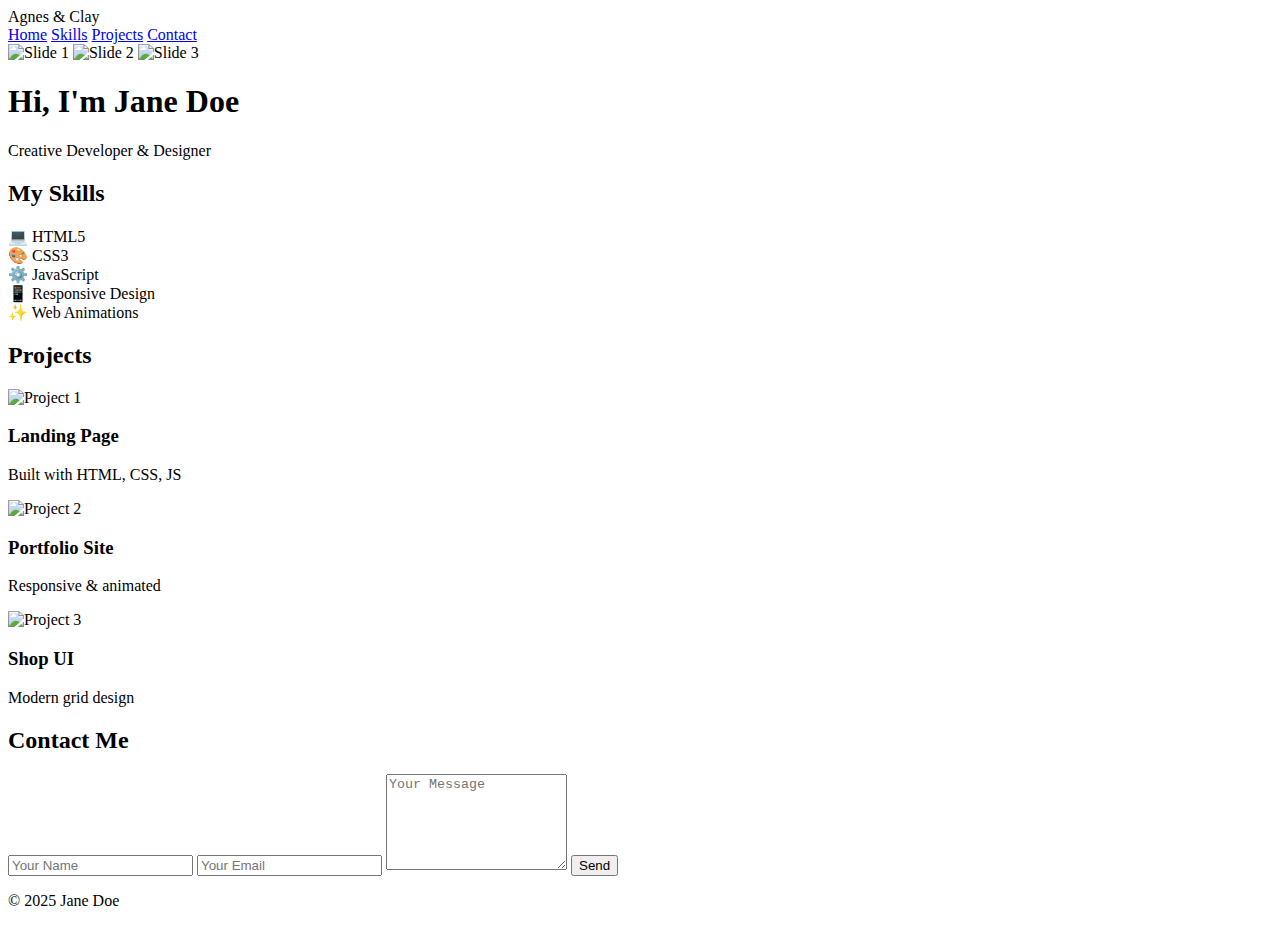
==== test.html @ eb70f891 "Add assets" ====
<!DOCTYPE html>
<html lang="en">
<head>
  <meta charset="UTF-8" />
  <meta name="viewport" content="width=device-width, initial-scale=1.0"/>
  <title>Agnes & Clay | Portfolio</title>
  <link rel="stylesheet" href="style.css" />
  <link href="https://fonts.googleapis.com/css2?family=Montserrat:wght@400;700&display=swap" rel="stylesheet">
</head>
<body>

  <!-- Navigation -->
  <nav>
    <div class="logo">Agnes & Clay</div>
    <div class="nav-links">
      <a href="#hero">Home</a>
      <a href="#skills">Skills</a>
      <a href="#projects">Projects</a>
      <a href="#contact">Contact</a>
    </div>
  </nav>

  <!-- HERO SLIDER -->
  <section class="hero" id="hero">
    <div class="slider">
      <div class="slides">
        <img src="images/hero1.jpg_large" alt="Slide 1" />
        <img src="images/hero2.jpeg" alt="Slide 2" />
        <img src="images/hero3.jpg" alt="Slide 3" />
      </div>
      <div class="hero-text">
        <h1>Hi, I'm Jane Doe</h1>
        <p>Creative Developer & Designer</p>
      </div>
    </div>
  </section>

  <!-- SKILLS -->
  <section class="skills" id="skills">
    <h2>My Skills</h2>
    <div class="skills-grid">
      <div class="skill">💻 HTML5</div>
      <div class="skill">🎨 CSS3</div>
      <div class="skill">⚙️ JavaScript</div>
      <div class="skill">📱 Responsive Design</div>
      <div class="skill">✨ Web Animations</div>
    </div>
  </section>

  <!-- PROJECTS -->
  <section class="projects" id="projects">
    <h2>Projects</h2>
    <div class="projects-grid">
      <div class="card-container">
        <div class="card">
          <div class="card-front">
            <img src="images/project1.jpg_large" alt="Project 1" />
          </div>
          <div class="card-back">
            <h3>Landing Page</h3>
            <p>Built with HTML, CSS, JS</p>
          </div>
        </div>
      </div>

      <div class="card-container">
        <div class="card">
          <div class="card-front">
            <img src="images/project2.jpeg" alt="Project 2" />
          </div>
          <div class="card-back">
            <h3>Portfolio Site</h3>
            <p>Responsive & animated</p>
          </div>
        </div>
      </div>

      <div class="card-container">
        <div class="card">
          <div class="card-front">
            <img src="images/project3.jpg" alt="Project 3" />
          </div>
          <div class="card-back">
            <h3>Shop UI</h3>
            <p>Modern grid design</p>
          </div>
        </div>
      </div>
    </div>
  </section>

  <!-- CONTACT -->
  <section class="contact" id="contact">
    <h2>Contact Me</h2>
    <form>
      <input type="text" placeholder="Your Name" required />
      <input type="email" placeholder="Your Email" required />
      <textarea rows="6" placeholder="Your Message" required></textarea>
      <button type="submit">Send</button>
    </form>
  </section>

  <!-- FOOTER -->
  <footer>
    <p>&copy; 2025 Jane Doe</p>
  </footer>

  <script src="script.js"></script>
</body>
</html>
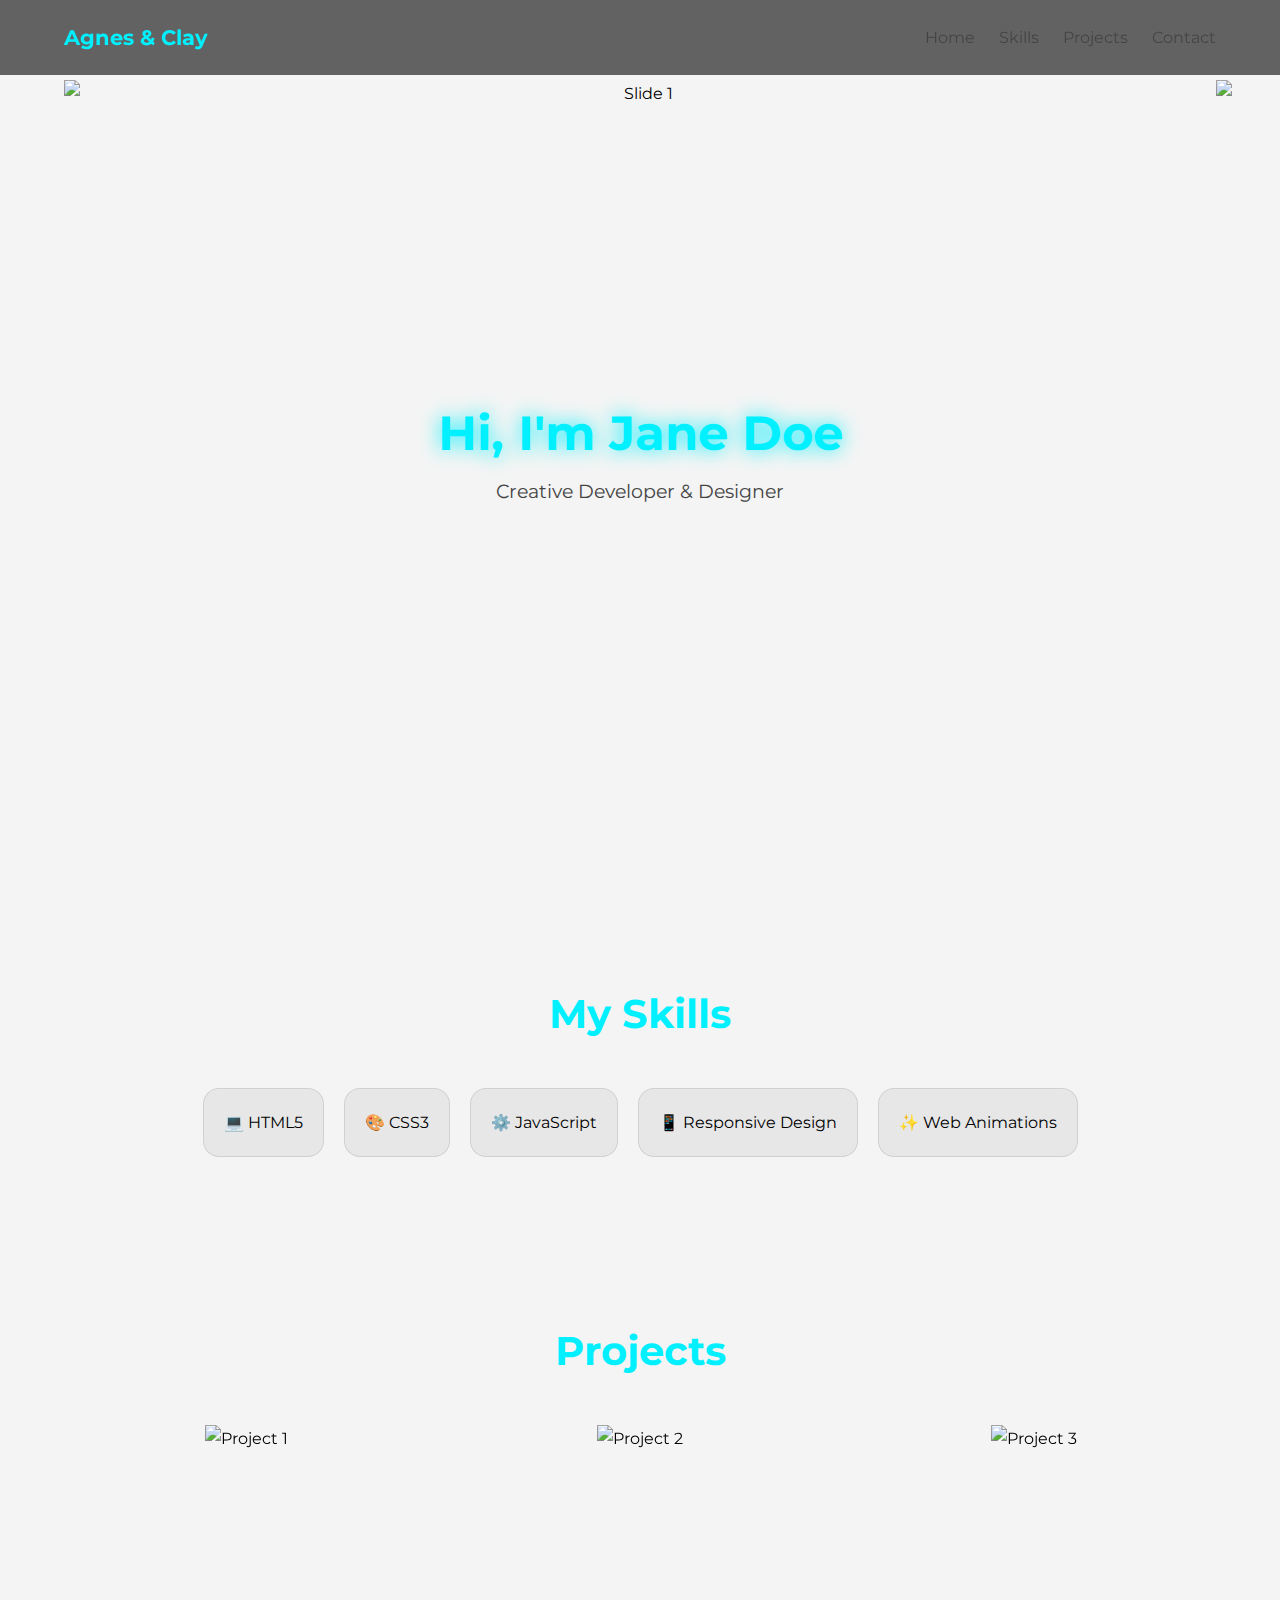
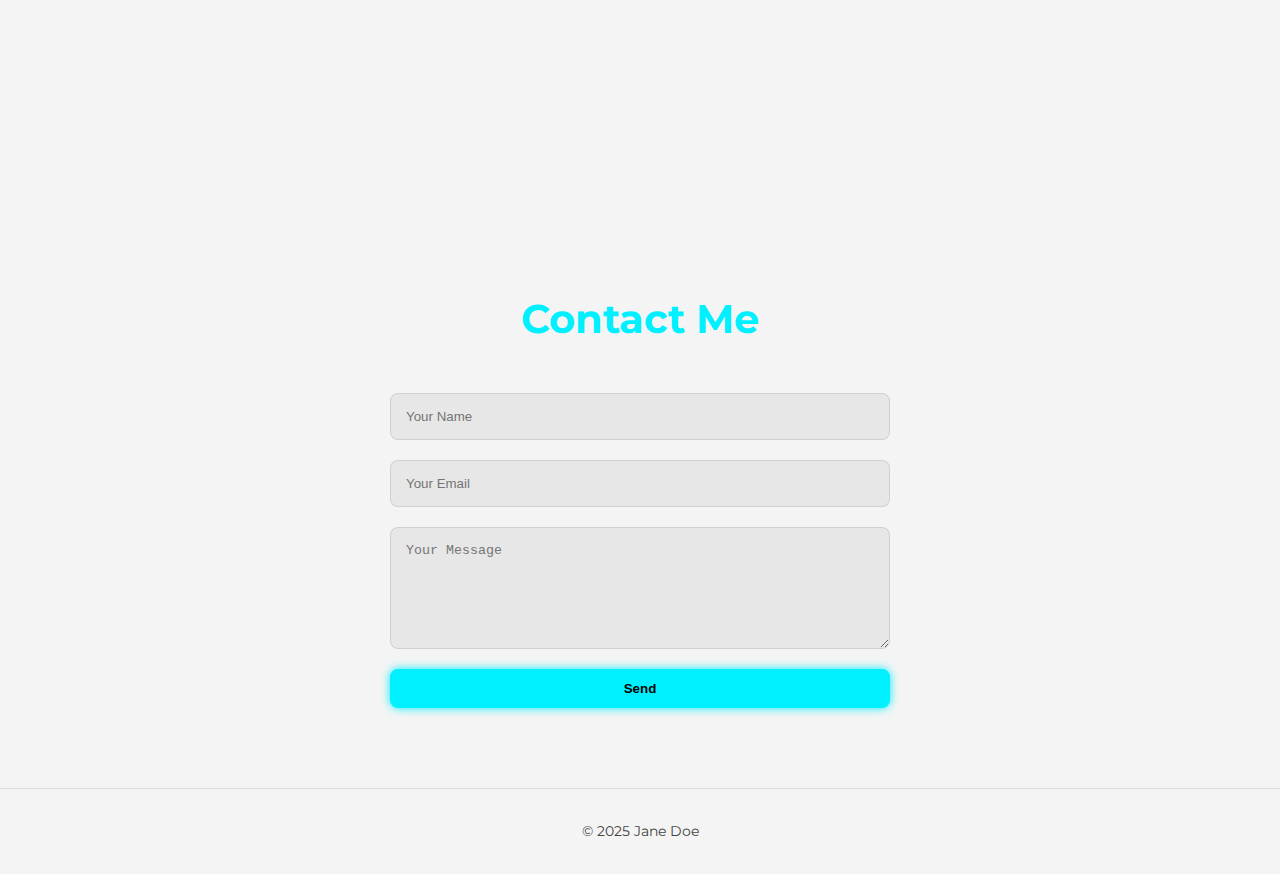
==== commit 2d152797: "Fixed resolution for images" ====
--- a/test.html
+++ b/test.html
@@ -4,7 +4,7 @@
   <meta charset="UTF-8" />
   <meta name="viewport" content="width=device-width, initial-scale=1.0"/>
   <title>Agnes & Clay | Portfolio</title>
-  <link rel="stylesheet" href="style.css" />
+  <link rel="stylesheet" href="test_style.css" />
   <link href="https://fonts.googleapis.com/css2?family=Montserrat:wght@400;700&display=swap" rel="stylesheet">
 </head>
 <body>
--- a/test_style.css
+++ b/test_style.css
@@ -0,0 +1,245 @@
+/* ========== ROOT COLORS & VARIABLES ========== */
+:root {
+  --bg-dark: #0f1115;
+  --text-light: #ffffff;
+  --text-muted: #bbbbbb;
+  --primary: #00f0ff;
+  --accent: #ff00c8;
+  --glass: rgba(255, 255, 255, 0.05);
+  --border-glass: rgba(255, 255, 255, 0.1);
+  --section-padding: 80px;
+  --card-radius: 16px;
+}
+
+@media (prefers-color-scheme: light) {
+  :root {
+    --bg-dark: #f4f4f4;
+    --text-light: #000000;
+    --text-muted: #444;
+    --glass: rgba(0, 0, 0, 0.05);
+    --border-glass: rgba(0, 0, 0, 0.1);
+  }
+}
+
+/* ========== BASE RESET ========== */
+* {
+  margin: 0;
+  padding: 0;
+  box-sizing: border-box;
+}
+
+body {
+  font-family: 'Montserrat', sans-serif;
+  background-color: var(--bg-dark);
+  color: var(--text-light);
+  line-height: 1.7;
+  scroll-behavior: smooth;
+  overflow-x: hidden;
+}
+
+/* ========== NAVIGATION ========== */
+nav {
+  display: flex;
+  justify-content: space-between;
+  align-items: center;
+  padding: 20px 5vw;
+  background: rgba(0, 0, 0, 0.6);
+  backdrop-filter: blur(10px);
+  position: fixed;
+  top: 0;
+  width: 100%;
+  z-index: 999;
+}
+
+.logo {
+  font-weight: bold;
+  font-size: 1.3rem;
+  color: var(--primary);
+}
+
+.nav-links a {
+  margin-left: 20px;
+  color: var(--text-muted);
+  text-decoration: none;
+  font-size: 1rem;
+  transition: color 0.3s ease;
+}
+.nav-links a:hover {
+  color: var(--primary);
+}
+
+/* ========== HERO SECTION ========== */
+.hero {
+  height: 100vh;
+  position: relative;
+  overflow: hidden;
+}
+
+.slides {
+  display: flex;
+  width: 300%;
+  animation: slideAnim 12s infinite linear;
+}
+.slides img {
+  width: 100vw;
+  height: 100vh;
+  object-fit: cover;
+}
+
+.hero-text {
+  position: absolute;
+  top: 50%;
+  left: 50%;
+  transform: translate(-50%, -50%);
+  text-align: center;
+  color: var(--primary);
+  z-index: 10;
+}
+.hero-text h1 {
+  font-size: 3rem;
+  text-shadow: 0 0 20px var(--primary);
+}
+.hero-text p {
+  font-size: 1.2rem;
+  color: var(--text-muted);
+}
+
+/* ========== SLIDER ANIMATION ========== */
+@keyframes slideAnim {
+  0%, 20% { transform: translateX(0%); }
+  33%, 53% { transform: translateX(-100%); }
+  66%, 86% { transform: translateX(-200%); }
+  100% { transform: translateX(0%); }
+}
+
+/* ========== SECTIONS ========== */
+section {
+  padding: var(--section-padding) 5vw;
+  text-align: center;
+}
+h2 {
+  font-size: 2.5rem;
+  margin-bottom: 40px;
+  color: var(--primary);
+}
+
+/* ========== SKILLS ========== */
+.skills-grid {
+  display: flex;
+  flex-wrap: wrap;
+  justify-content: center;
+  gap: 20px;
+}
+.skill {
+  padding: 20px;
+  background: var(--glass);
+  border-radius: var(--card-radius);
+  border: 1px solid var(--border-glass);
+  color: var(--text-light);
+  transition: transform 0.3s ease, box-shadow 0.3s ease;
+}
+.skill:hover {
+  transform: scale(1.05);
+  box-shadow: 0 0 15px var(--primary);
+}
+
+/* ========== PROJECTS FLIP CARDS ========== */
+.projects-grid {
+  display: grid;
+  grid-template-columns: repeat(auto-fit, minmax(250px, 1fr));
+  gap: 30px;
+}
+.card-container {
+  perspective: 1000px;
+}
+.card {
+  width: 100%;
+  height: 300px;
+  position: relative;
+  transition: transform 0.6s;
+  transform-style: preserve-3d;
+}
+.card-container:hover .card {
+  transform: rotateY(180deg);
+}
+.card-front, .card-back {
+  position: absolute;
+  width: 100%;
+  height: 100%;
+  backface-visibility: hidden;
+  border-radius: var(--card-radius);
+  overflow: hidden;
+}
+.card-front img {
+  width: 100%;
+  height: 100%;
+  object-fit: cover;
+}
+.card-back {
+  background: var(--glass);
+  color: var(--text-light);
+  transform: rotateY(180deg);
+  display: flex;
+  flex-direction: column;
+  justify-content: center;
+  align-items: center;
+  border: 1px solid var(--border-glass);
+  padding: 20px;
+}
+
+/* ========== CONTACT ========== */
+.contact form {
+  display: flex;
+  flex-direction: column;
+  max-width: 500px;
+  margin: auto;
+  gap: 20px;
+}
+.contact input, .contact textarea {
+  padding: 15px;
+  border-radius: 8px;
+  border: 1px solid var(--border-glass);
+  background: var(--glass);
+  color: var(--text-light);
+}
+.contact button {
+  background: var(--primary);
+  color: #000;
+  font-weight: bold;
+  padding: 12px;
+  border: none;
+  border-radius: 8px;
+  cursor: pointer;
+  transition: all 0.3s ease;
+  box-shadow: 0 0 10px var(--primary);
+}
+.contact button:hover {
+  background: var(--accent);
+  color: white;
+  box-shadow: 0 0 15px var(--accent);
+}
+
+/* ========== FOOTER ========== */
+footer {
+  padding: 30px;
+  text-align: center;
+  font-size: 0.9rem;
+  color: var(--text-muted);
+  border-top: 1px solid var(--border-glass);
+  background: var(--bg-dark);
+}
+
+/* ========== RESPONSIVE ========== */
+@media screen and (max-width: 768px) {
+  .hero-text h1 {
+    font-size: 2.2rem;
+  }
+  .hero-text p {
+    font-size: 1rem;
+  }
+  nav {
+    flex-direction: column;
+    gap: 10px;
+    align-items: flex-start;
+  }
+}
